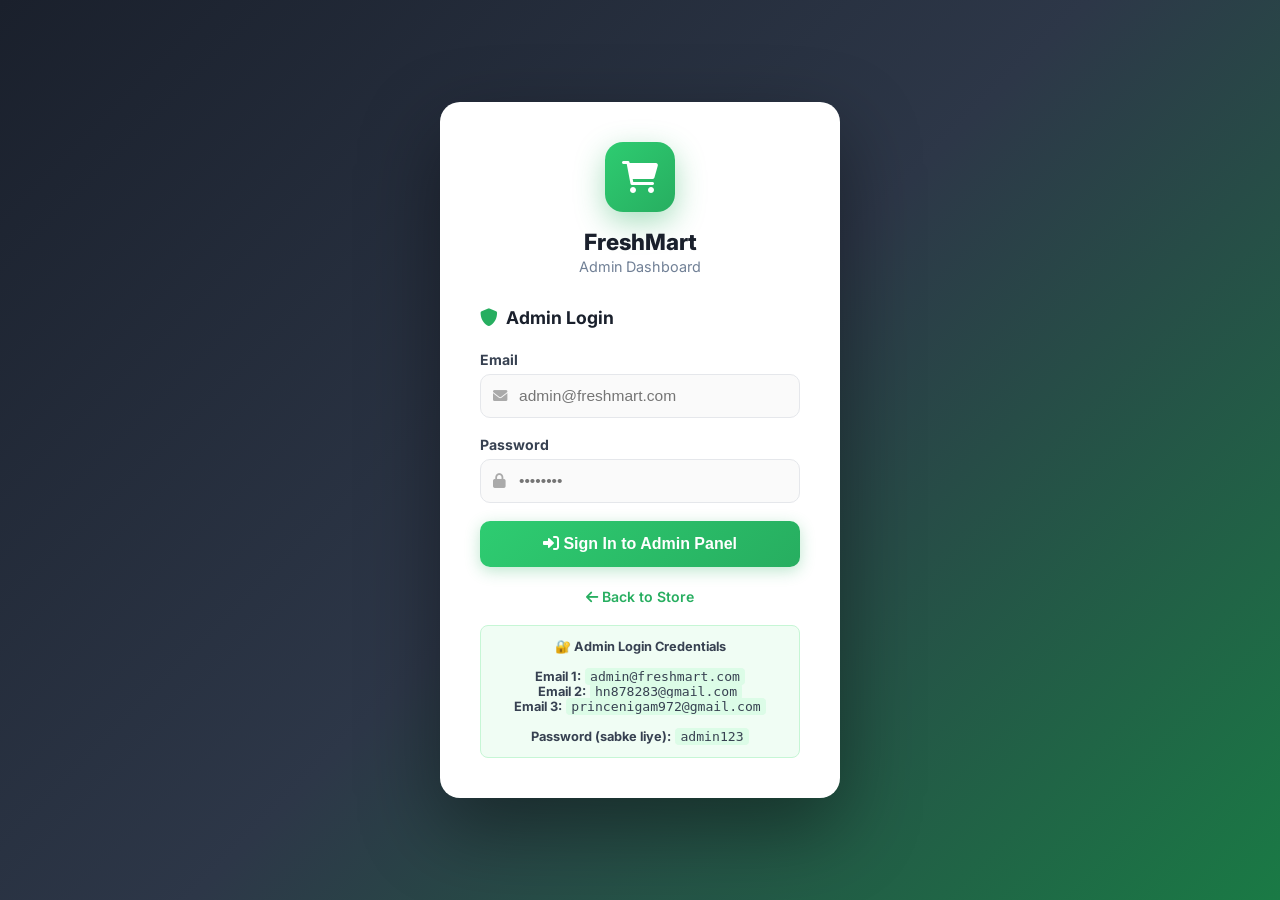
==== admin.html @ 699e4dc6 "Fresh mart" ====
<!DOCTYPE html>
<html lang="en">
<head>
    <meta charset="UTF-8">
    <meta name="viewport" content="width=device-width, initial-scale=1.0">
    <title>FreshMart — Admin Panel</title>
    <link href="https://cdnjs.cloudflare.com/ajax/libs/font-awesome/6.0.0/css/all.min.css" rel="stylesheet">
    <link href="https://fonts.googleapis.com/css2?family=Inter:wght@400;500;600;700;800&display=swap" rel="stylesheet">
    <style>
/* ── Reset & Base ── */
*, *::before, *::after { margin:0; padding:0; box-sizing:border-box; }
:root {
    --primary:      #27ae60;
    --primary-dark: #219150;
    --primary-light:#2ecc71;
    --accent:       #e74c3c;
    --gold:         #f39c12;
    --blue:         #3498db;
    --purple:       #9b59b6;
    --sidebar-bg:   #1a202c;
    --sidebar-w:    260px;
    --header-h:     64px;
    --text:         #1a202c;
    --text-muted:   #718096;
    --border:       #e2e8f0;
    --bg:           #f7fafc;
    --card:         #ffffff;
    --radius:       12px;
    --shadow:       0 2px 12px rgba(0,0,0,.08);
    --transition:   all .2s ease;
}
html { scroll-behavior:smooth; }
body {
    font-family:'Inter','Segoe UI',system-ui,sans-serif;
    background:var(--bg); color:var(--text);
    min-height:100vh; -webkit-font-smoothing:antialiased;
}

/* ═══════════════════════
   LOGIN SCREEN
═══════════════════════ */
#loginScreen {
    min-height:100vh; display:flex;
    align-items:center; justify-content:center;
    background:linear-gradient(135deg,#1a202c 0%,#2d3748 50%,#1a7a45 100%);
}
.login-card {
    background:white; border-radius:20px;
    padding:2.5rem; width:100%; max-width:400px;
    box-shadow:0 30px 80px rgba(0,0,0,.4);
    animation:fadeUp .4s ease;
}
@keyframes fadeUp {
    from{opacity:0;transform:translateY(20px);}
    to  {opacity:1;transform:translateY(0);}
}
.login-logo { text-align:center; margin-bottom:2rem; }
.login-logo-icon {
    width:70px; height:70px;
    background:linear-gradient(135deg,#2ecc71,#27ae60);
    border-radius:18px; display:inline-flex;
    align-items:center; justify-content:center;
    font-size:2rem; color:white; margin-bottom:1rem;
    box-shadow:0 10px 30px rgba(39,174,96,.4);
}
.login-logo h1 { font-size:1.4rem; font-weight:800; color:var(--text); }
.login-logo p  { color:var(--text-muted); font-size:.9rem; margin-top:.2rem; }
.login-title {
    font-size:1.1rem; font-weight:700; margin-bottom:1.4rem;
    color:var(--text); display:flex; align-items:center; gap:8px;
}
.login-title i { color:var(--primary); }
.login-field { margin-bottom:1.1rem; }
.login-field label { display:block; font-size:.88rem; font-weight:700; color:#374151; margin-bottom:.4rem; }
.login-input-wrap { position:relative; }
.login-input-wrap i { position:absolute; left:13px; top:50%; transform:translateY(-50%); color:#aaa; font-size:.9rem; pointer-events:none; }
.login-input-wrap input {
    width:100%; padding:12px 13px 12px 38px;
    border:1.5px solid #e5e7eb; border-radius:10px;
    font-size:.97rem; outline:none;
    transition:border-color .2s,box-shadow .2s;
    background:#fafafa; color:var(--text);
}
.login-input-wrap input:focus {
    border-color:var(--primary);
    box-shadow:0 0 0 3px rgba(39,174,96,.12);
    background:white;
}
.login-err {
    background:#fef2f2; border:1px solid #fecaca;
    color:#dc2626; padding:.65rem 1rem; border-radius:8px;
    font-size:.88rem; margin-bottom:1rem; display:none;
}
.login-err.show { display:block; }
.login-btn {
    width:100%; background:linear-gradient(135deg,#2ecc71,#27ae60);
    color:white; border:none; padding:14px; border-radius:10px;
    font-size:1rem; font-weight:700; cursor:pointer; transition:all .2s;
    box-shadow:0 4px 15px rgba(39,174,96,.3);
}
.login-btn:hover { transform:translateY(-1px); box-shadow:0 6px 20px rgba(39,174,96,.4); }
.login-back { text-align:center; margin-top:1.2rem; }
.login-back a { color:var(--primary); text-decoration:none; font-size:.88rem; font-weight:600; }
.login-back a:hover { text-decoration:underline; }
.cred-hint {
    margin-top:1.2rem; padding:.8rem; background:#f0fdf4;
    border-radius:8px; font-size:.8rem; color:#374151;
    text-align:center; border:1px solid #c6f6d5;
}
.cred-hint code { background:#dcfce7; padding:1px 5px; border-radius:4px; font-size:.82rem; }
.cred-also      { color:#6b7280; }

/* ═══════════════════════
   APP LAYOUT
═══════════════════════ */
#adminApp { display:none; min-height:100vh; }

/* Sidebar */
.sidebar {
    position:fixed; top:0; left:0;
    width:var(--sidebar-w); height:100vh;
    background:var(--sidebar-bg); display:flex;
    flex-direction:column; z-index:100;
    transition:transform .3s ease; overflow-y:auto;
}
.sidebar-brand {
    padding:1.5rem 1.4rem; display:flex; align-items:center; gap:12px;
    border-bottom:1px solid rgba(255,255,255,.08);
}
.sidebar-brand-icon {
    width:42px; height:42px; background:linear-gradient(135deg,#2ecc71,#27ae60);
    border-radius:10px; display:flex; align-items:center; justify-content:center;
    font-size:1.2rem; color:white; flex-shrink:0;
}
.sidebar-brand-text strong { display:block; color:white; font-size:1rem; font-weight:800; }
.sidebar-brand-text span   { color:#68d391; font-size:.75rem; font-weight:600; letter-spacing:.5px; text-transform:uppercase; }
.sidebar-nav { flex:1; padding:1rem 0; }
.nav-section-label {
    padding:.6rem 1.4rem .3rem; font-size:.7rem; font-weight:700;
    color:rgba(255,255,255,.35); text-transform:uppercase; letter-spacing:1px;
}
.nav-section-gap { margin-top:.8rem; }
.sidebar-link {
    display:flex; align-items:center; gap:12px; padding:.75rem 1.4rem;
    color:rgba(255,255,255,.7); text-decoration:none; font-size:.9rem; font-weight:600;
    transition:all .2s; cursor:pointer; border:none; background:none; width:100%;
    text-align:left; border-left:3px solid transparent;
}
.sidebar-link i { width:20px; text-align:center; font-size:.95rem; }
.sidebar-link:hover { background:rgba(255,255,255,.06); color:white; }
.sidebar-link.active {
    background:rgba(46,204,113,.15); color:#68d391; border-left-color:#2ecc71;
}
.sidebar-link .badge {
    margin-left:auto; background:var(--accent); color:white;
    border-radius:20px; padding:2px 8px; font-size:.72rem; font-weight:700;
}
.sidebar-link .badge.green { background:var(--primary); }
.sidebar-footer {
    padding:1rem 1.4rem; border-top:1px solid rgba(255,255,255,.08);
}
.admin-profile {
    display:flex; align-items:center; gap:10px; padding:.6rem .8rem;
    border-radius:10px; background:rgba(255,255,255,.06);
}
.admin-avatar {
    width:36px; height:36px; background:linear-gradient(135deg,#2ecc71,#27ae60);
    border-radius:50%; display:flex; align-items:center; justify-content:center;
    font-weight:800; font-size:.9rem; color:white; flex-shrink:0;
}
.admin-info strong { display:block; color:white; font-size:.88rem; }
.admin-info span   { color:rgba(255,255,255,.5); font-size:.75rem; }
.logout-icon-btn {
    margin-left:auto; background:rgba(231,76,60,.2); border:none; color:#fc8181;
    width:30px; height:30px; border-radius:8px; cursor:pointer;
    display:flex; align-items:center; justify-content:center;
    transition:all .2s; font-size:.85rem;
}
.logout-icon-btn:hover { background:rgba(231,76,60,.4); }

/* Header */
.main-header {
    position:fixed; top:0; left:var(--sidebar-w); right:0;
    height:var(--header-h); background:white;
    border-bottom:1px solid var(--border);
    display:flex; align-items:center; padding:0 1.8rem; gap:1rem;
    z-index:90; box-shadow:0 1px 8px rgba(0,0,0,.05);
}
#pageTitle { font-size:1.15rem; font-weight:800; color:var(--text); }
.header-right { margin-left:auto; display:flex; align-items:center; gap:12px; }
.header-btn {
    background:none; border:1.5px solid var(--border); padding:7px 14px;
    border-radius:8px; font-size:.85rem; font-weight:600; cursor:pointer;
    color:var(--text); transition:all .2s; display:flex; align-items:center; gap:6px;
}
.header-btn:hover { border-color:var(--primary); color:var(--primary); background:#f0fdf4; }
.header-store-link {
    background:linear-gradient(135deg,#2ecc71,#27ae60); color:white; border:none;
    padding:8px 16px; border-radius:8px; font-size:.88rem; font-weight:700;
    cursor:pointer; text-decoration:none; display:flex; align-items:center; gap:6px;
    transition:all .2s;
}
.header-store-link:hover { transform:translateY(-1px); box-shadow:0 4px 12px rgba(39,174,96,.3); }
.mobile-menu-btn {
    display:none; background:none; border:none; font-size:1.3rem; cursor:pointer; color:var(--text);
}

/* Main content */
.main-content {
    margin-left:var(--sidebar-w); margin-top:var(--header-h);
    padding:2rem; min-height:calc(100vh - var(--header-h));
}

/* Page sections */
.page-section { display:none; }
.page-section.active { display:block; animation:fadeIn .25s ease; }
@keyframes fadeIn {
    from{opacity:0;transform:translateY(8px);}
    to  {opacity:1;transform:translateY(0);}
}

/* Card */
.card {
    background:var(--card); border-radius:var(--radius);
    border:1px solid var(--border); box-shadow:var(--shadow);
}
.card-padded { padding:1.4rem; }

/* Dashboard grid */
.dashboard-grid {
    display:grid; grid-template-columns:1.6fr 1fr;
    gap:1.2rem; margin-bottom:1.5rem;
}

/* Stats */
.stats-grid {
    display:grid; grid-template-columns:repeat(4,1fr);
    gap:1.2rem; margin-bottom:1.8rem;
}
.stat-card {
    background:var(--card); border-radius:var(--radius);
    border:1px solid var(--border); padding:1.4rem 1.6rem;
    display:flex; align-items:center; gap:1.2rem;
    box-shadow:var(--shadow); transition:all .2s;
}
.stat-card:hover { transform:translateY(-3px); box-shadow:0 8px 24px rgba(0,0,0,.1); }
.stat-icon {
    width:54px; height:54px; border-radius:14px;
    display:flex; align-items:center; justify-content:center;
    font-size:1.4rem; flex-shrink:0;
}
.stat-icon.green  { background:#f0fdf4; color:var(--primary); }
.stat-icon.red    { background:#fff5f5; color:var(--accent);  }
.stat-icon.blue   { background:#eff6ff; color:var(--blue);    }
.stat-icon.gold   { background:#fffbeb; color:var(--gold);    }
.stat-icon.purple { background:#faf5ff; color:var(--purple);  }
.stat-info strong { display:block; font-size:1.7rem; font-weight:800; color:var(--text); line-height:1; }
.stat-info span   { font-size:.82rem; color:var(--text-muted); font-weight:500; margin-top:.25rem; display:block; }

/* Section header */
.section-header {
    display:flex; align-items:center; justify-content:space-between;
    gap:1rem; margin-bottom:1.2rem; flex-wrap:wrap;
}
.section-header h3 { font-size:1.05rem; font-weight:800; color:var(--text); display:flex; align-items:center; gap:7px; }
.icon-primary { color:var(--primary); }
.icon-gold    { color:var(--gold);    }
.icon-blue    { color:var(--blue);    }

/* Filter bar */
.filter-bar {
    display:flex; align-items:center; gap:.8rem; flex-wrap:wrap; margin-bottom:1.2rem;
}
.search-input-wrap { position:relative; flex:1; min-width:200px; }
.search-input-wrap i { position:absolute; left:12px; top:50%; transform:translateY(-50%); color:#aaa; font-size:.9rem; }
.search-input-wrap input {
    width:100%; padding:9px 12px 9px 36px; border:1.5px solid var(--border);
    border-radius:9px; font-size:.9rem; outline:none; background:white; transition:border-color .2s;
}
.search-input-wrap input:focus { border-color:var(--primary); }
.filter-select {
    padding:9px 12px; border:1.5px solid var(--border); border-radius:9px;
    font-size:.88rem; background:white; outline:none; cursor:pointer;
    color:var(--text); min-width:140px;
}
.filter-select:focus { border-color:var(--primary); }

/* Table */
.table-wrap { overflow-x:auto; }
table { width:100%; border-collapse:collapse; font-size:.88rem; }
thead tr { background:#f8fafc; border-bottom:2px solid var(--border); }
th {
    padding:.85rem 1rem; text-align:left; font-size:.78rem; font-weight:800;
    color:var(--text-muted); text-transform:uppercase; letter-spacing:.6px; white-space:nowrap;
}
td { padding:.9rem 1rem; border-bottom:1px solid #f1f5f9; vertical-align:middle; }
tbody tr:hover { background:#f8fffe; }
tbody tr:last-child td { border-bottom:none; }
.td-muted { color:var(--text-muted); font-size:.82rem; }
.td-small { font-size:.8rem; white-space:nowrap; }
.td-bold  { font-weight:700; font-size:.88rem; }
.td-id    { font-weight:700; font-size:.82rem; }
.td-wrap  { max-width:200px; }
.td-name  { font-weight:700; font-size:.88rem; }
.td-sub   { font-size:.76rem; color:var(--text-muted); }
.td-maxw  { max-width:130px; font-size:.8rem; color:var(--text-muted); }

/* Status badges */
.status-badge {
    display:inline-flex; align-items:center; gap:5px;
    padding:4px 10px; border-radius:20px; font-size:.78rem; font-weight:700; white-space:nowrap;
}
.status-badge::before {
    content:''; width:6px; height:6px; border-radius:50%;
    background:currentColor; flex-shrink:0;
}
.status-pending   { background:#fffbeb; color:#d97706; }
.status-confirmed { background:#eff6ff; color:#2563eb; }
.status-preparing { background:#faf5ff; color:#7c3aed; }
.status-shipped   { background:#fff7ed; color:#c2410c; }
.status-delivered { background:#f0fdf4; color:#16a34a; }
.status-cancelled { background:#fef2f2; color:#dc2626; }

/* Action buttons */
.action-btn {
    padding:5px 10px; border-radius:7px; font-size:.78rem; font-weight:700;
    cursor:pointer; border:none; transition:all .15s;
    display:inline-flex; align-items:center; gap:4px;
}
.btn-view   { background:#eff6ff; color:#2563eb; }
.btn-view:hover   { background:#dbeafe; }
.btn-edit   { background:#f0fdf4; color:var(--primary-dark); }
.btn-edit:hover   { background:#dcfce7; }
.btn-delete { background:#fef2f2; color:var(--accent); }
.btn-delete:hover { background:#fee2e2; }
.btn-ml { margin-left:4px; }

/* Customer profile cell */
.cust-profile { display:flex; align-items:center; gap:10px; }
.cust-avatar {
    width:34px; height:34px; border-radius:50%;
    background:linear-gradient(135deg,#2ecc71,#27ae60);
    display:flex; align-items:center; justify-content:center;
    font-size:.8rem; font-weight:800; color:white; flex-shrink:0;
}
.cust-name  { font-weight:700; font-size:.88rem; }
.cust-email { font-size:.78rem; color:var(--text-muted); }

/* Product category badge */
.cat-badge {
    padding:3px 10px; border-radius:12px; font-size:.78rem; font-weight:700; text-transform:capitalize;
}
.cat-fruits     { background:#dcfce7; color:#16a34a; }
.cat-vegetables { background:#d1fae5; color:#065f46; }
.cat-dairy      { background:#dbeafe; color:#1d4ed8; }
.cat-meat       { background:#fee2e2; color:#b91c1c; }
.cat-bakery     { background:#fef3c7; color:#92400e; }
.cat-beverages  { background:#ede9fe; color:#5b21b6; }

/* Stock color */
.stock-ok   { font-weight:700; font-size:.88rem; color:#16a34a; }
.stock-low  { font-weight:700; font-size:.88rem; color:#d97706; }
.stock-out  { font-weight:700; font-size:.88rem; color:#dc2626; }

/* Payment badge */
.pay-badge {
    padding:3px 8px; border-radius:12px; font-size:.77rem; font-weight:700;
}
.pay-cod { background:#fffbeb; color:#d97706; }
.pay-upi { background:#eff6ff; color:#2563eb; }
.pay-card { background:#f0fdf4; color:#16a34a; }
.pay-net  { background:#faf5ff; color:#7c3aed; }

/* Delivery quick-select */
.status-quick-select {
    padding:5px 8px; border:1.5px solid var(--border); border-radius:7px;
    font-size:.78rem; background:white; cursor:pointer; outline:none;
}
.status-quick-select:focus { border-color:var(--primary); }

/* Order detail modal */
.od-overlay {
    position:fixed; inset:0; background:rgba(0,0,0,.55); z-index:200;
    display:flex; align-items:center; justify-content:center;
    padding:1rem;
    -webkit-backdrop-filter:blur(3px);
    backdrop-filter:blur(3px);
}
.od-box {
    background:white; border-radius:18px; width:100%; max-width:680px;
    max-height:90vh; overflow-y:auto;
    box-shadow:0 25px 80px rgba(0,0,0,.25); animation:slideUp .3s ease;
}
@keyframes slideUp {
    from{transform:translateY(20px);opacity:0;}
    to  {transform:translateY(0);opacity:1;}
}
.od-header {
    display:flex; align-items:center; justify-content:space-between;
    padding:1.3rem 1.6rem; border-bottom:1px solid var(--border);
    background:linear-gradient(135deg,#f0fdf4,white);
    border-radius:18px 18px 0 0; position:sticky; top:0; z-index:1;
}
.od-header h3 { font-size:1.1rem; font-weight:800; display:flex; align-items:center; gap:8px; }
.od-header h3 i { color:var(--primary); }
.od-close {
    background:#fee2e2; border:none; width:34px; height:34px; border-radius:8px;
    cursor:pointer; color:var(--accent); display:flex; align-items:center;
    justify-content:center; font-size:.95rem; transition:all .2s;
}
.od-close:hover { background:#fecaca; }
.od-body { padding:1.5rem 1.6rem; }
.od-grid { display:grid; grid-template-columns:1fr 1fr; gap:1rem; margin-bottom:1.5rem; }
.od-full { grid-column:1 / -1; }
.od-info-card {
    background:#f8fafc; border:1px solid var(--border); border-radius:10px; padding:1rem;
}
.od-info-card h4 {
    font-size:.78rem; font-weight:800; text-transform:uppercase; letter-spacing:.5px;
    color:var(--text-muted); margin-bottom:.7rem; display:flex; align-items:center; gap:5px;
}
.od-info-card h4 i { color:var(--primary); }
.od-info-card p  { font-size:.88rem; color:var(--text); margin-bottom:.35rem; line-height:1.5; }
.od-info-card p i { width:14px; color:var(--text-muted); margin-right:4px; }
.od-items-table { width:100%; border-collapse:collapse; font-size:.87rem; margin-bottom:1rem; }
.od-items-table th { padding:.6rem .8rem; background:#f8fafc; text-align:left; font-weight:700; font-size:.78rem; color:var(--text-muted); }
.od-items-table td { padding:.7rem .8rem; border-top:1px solid #f1f5f9; }
.od-item-subtotal { font-weight:800; color:var(--primary-dark); }
.od-totals { background:#f8fafc; border-radius:10px; padding:1rem; }
.od-total-row {
    display:flex; justify-content:space-between; align-items:center;
    padding:.35rem 0; font-size:.88rem; color:var(--text-muted);
}
.od-total-row.grand {
    border-top:2px dashed var(--border); margin-top:.5rem; padding-top:.6rem;
    color:var(--text); font-weight:800; font-size:1rem;
}
.od-status-update {
    margin-top:1.2rem; padding:1rem; background:#f0fdf4;
    border:1px solid #c6f6d5; border-radius:10px;
    display:flex; align-items:center; gap:.8rem; flex-wrap:wrap;
}
.od-status-label { font-size:.88rem; font-weight:700; color:var(--primary-dark); white-space:nowrap; }
.od-status-select {
    padding:8px 12px; border:1.5px solid #c6f6d5; border-radius:8px;
    font-size:.88rem; outline:none; background:white; color:var(--text); flex:1; min-width:160px;
}
.od-status-select:focus { border-color:var(--primary); }
.od-update-btn {
    background:linear-gradient(135deg,#2ecc71,#27ae60); color:white; border:none;
    padding:9px 18px; border-radius:8px; font-weight:700; font-size:.88rem;
    cursor:pointer; transition:all .2s; display:flex; align-items:center; gap:6px;
}
.od-update-btn:hover { transform:translateY(-1px); box-shadow:0 4px 12px rgba(39,174,96,.3); }

/* Empty state */
.empty-admin { text-align:center; padding:4rem 2rem; color:var(--text-muted); }
.empty-admin i { font-size:2.5rem; margin-bottom:.6rem; color:#cbd5e0; display:block; }
.empty-admin h3 { font-size:1rem; color:#4a5568; margin-bottom:.3rem; }

/* Pagination */
.pagination { display:flex; align-items:center; justify-content:center; gap:6px; margin-top:1.2rem; }
.page-btn {
    width:34px; height:34px; border-radius:8px; border:1.5px solid var(--border);
    background:white; cursor:pointer; font-size:.88rem; font-weight:600;
    color:var(--text); transition:all .15s;
    display:flex; align-items:center; justify-content:center;
}
.page-btn:hover, .page-btn.active { background:var(--primary); color:white; border-color:var(--primary); }

/* Toast */
.admin-toast {
    position:fixed; bottom:24px; right:24px; background:#1a202c; color:white;
    padding:12px 18px; border-radius:10px; font-size:.88rem; font-weight:600;
    box-shadow:0 8px 24px rgba(0,0,0,.25); z-index:9999;
    transform:translateY(80px); opacity:0;
    transition:all .3s cubic-bezier(.34,1.56,.64,1);
    display:flex; align-items:center; gap:8px;
}
.admin-toast.show    { transform:translateY(0); opacity:1; }
.admin-toast.success { background:linear-gradient(135deg,#2ecc71,#27ae60); }
.admin-toast.error   { background:linear-gradient(135deg,#e74c3c,#c0392b); }

/* Status chart bars */
.chart-row { margin-bottom:.7rem; }
.chart-label { display:flex; justify-content:space-between; font-size:.82rem; margin-bottom:.25rem; }
.chart-label-name  { font-weight:600; }
.chart-label-count { font-weight:800; color:var(--text); }
.chart-bar-bg { background:#f1f5f9; border-radius:4px; height:10px; overflow:hidden; }
.chart-bar    { height:100%; border-radius:4px; transition:width .6s ease; }

/* Customer orders modal table */
.cust-orders-table { width:100%; border-collapse:collapse; font-size:.87rem; }
.cust-orders-table th { padding:.7rem; text-align:left; font-size:.75rem; color:#718096; text-transform:uppercase; background:#f8fafc; }
.cust-orders-table td { padding:.7rem; border-top:1px solid #f1f5f9; }

/* Product form */
.pf-grid {
    display:grid; grid-template-columns:repeat(3,1fr); gap:1rem; margin-bottom:1rem;
}
.pf-full { grid-column:1/-1; }
.pf-field { display:flex; flex-direction:column; gap:.35rem; }
.pf-field label { font-size:.82rem; font-weight:700; color:#374151; }
.pf-wrap { position:relative; }
.pf-wrap i { position:absolute; left:11px; top:50%; transform:translateY(-50%); color:#aaa; font-size:.82rem; pointer-events:none; }
.pf-wrap input, .pf-wrap select {
    width:100%; padding:9px 11px 9px 33px;
    border:1.5px solid var(--border); border-radius:8px;
    font-size:.88rem; outline:none; background:#fafafa; color:var(--text);
    transition:border-color .2s, box-shadow .2s;
}
.pf-wrap input:focus, .pf-wrap select:focus {
    border-color:var(--primary); background:white;
    box-shadow:0 0 0 3px rgba(39,174,96,.1);
}
.pf-err {
    background:#fef2f2; border:1px solid #fecaca; color:#dc2626;
    padding:.6rem 1rem; border-radius:8px; font-size:.85rem;
    margin-bottom:.8rem; display:none;
}
.pf-err.show { display:block; }
.pf-save-btn {
    background:linear-gradient(135deg,#2ecc71,#27ae60); color:white;
    border:none; padding:11px 28px; border-radius:9px;
    font-size:.92rem; font-weight:700; cursor:pointer;
    display:flex; align-items:center; gap:7px;
    box-shadow:0 4px 14px rgba(39,174,96,.3); transition:all .2s;
}
.pf-save-btn:hover { transform:translateY(-1px); box-shadow:0 6px 20px rgba(39,174,96,.4); }

/* Image preview */
.img-preview-wrap {
    margin-top:.6rem; display:flex; align-items:center; gap:12px;
    padding:.7rem 1rem; background:#f8fafc; border:1px solid var(--border);
    border-radius:9px;
}
.img-preview-hidden { display:none; }
.img-preview {
    width:70px; height:70px; object-fit:cover; border-radius:8px;
    border:1px solid var(--border); flex-shrink:0;
}
.img-preview-status { font-size:.82rem; font-weight:700; }
.img-preview-status.ok  { color:#16a34a; }
.img-preview-status.err { color:#dc2626; }

.pf-hint {
    font-size:.78rem; color:#9ca3af; margin-top:.4rem; line-height:1.5;
}
.pf-hint code {
    background:#f1f5f9; padding:1px 5px; border-radius:4px;
    font-size:.76rem; color:#374151;
}
.pf-label-hint { font-weight:400; color:#9ca3af; }

/* Product form card hidden by default */
.product-form-card { display:none; margin-bottom:1.2rem; border:2px solid #c6f6d5; }
.pf-section-header { margin-bottom:1rem; }

/* Add product button */
.add-product-btn {
    background:linear-gradient(135deg,#2ecc71,#27ae60) !important;
    color:white !important; border-color:transparent !important;
}
.add-product-btn:hover { opacity:.9; color:white !important; }

/* Products info note */
.products-info-note {
    padding:.8rem 1rem; font-size:.8rem; color:#a0aec0;
    border-top:1px solid var(--border);
}
.btn-edit-p  { background:#eff6ff; color:#2563eb; }
.btn-edit-p:hover  { background:#dbeafe; }
.custom-tag {
    background:#eff6ff; color:#2563eb; padding:2px 7px;
    border-radius:10px; font-size:.7rem; font-weight:700; margin-left:4px;
}
@media(max-width:768px) { .pf-grid { grid-template-columns:1fr 1fr; } }
@media(max-width:500px)  { .pf-grid { grid-template-columns:1fr; } }
.sidebar-overlay {
    display:none; position:fixed; inset:0;
    background:rgba(0,0,0,.5); z-index:99;
}
@media (max-width:900px) { .stats-grid { grid-template-columns:repeat(2,1fr); } }
@media (max-width:768px) {
    .sidebar { transform:translateX(-100%); }
    .sidebar.open { transform:translateX(0); }
    .sidebar-overlay { display:block; }
    .main-header { left:0; }
    .main-content { margin-left:0; padding:1rem; }
    .mobile-menu-btn { display:block; }
    .od-grid { grid-template-columns:1fr; }
    .dashboard-grid { grid-template-columns:1fr; }
}
@media (max-width:500px) {
    .stats-grid { grid-template-columns:1fr 1fr; gap:.8rem; }
    .stat-card { padding:1rem; gap:.8rem; }
    .stat-info strong { font-size:1.4rem; }
}
    </style>
</head>
<body>

<!-- ═══════════════════════
     LOGIN SCREEN
═══════════════════════ -->
<div id="loginScreen">
    <div class="login-card">
        <div class="login-logo">
            <div class="login-logo-icon"><i class="fas fa-shopping-cart"></i></div>
            <h1>FreshMart</h1>
            <p>Admin Dashboard</p>
        </div>

        <p class="login-title"><i class="fas fa-shield-alt"></i> Admin Login</p>

        <div class="login-err" id="loginErr"></div>

        <form id="adminLoginForm" novalidate>
            <div class="login-field">
                <label for="adminEmail">Email</label>
                <div class="login-input-wrap">
                    <i class="fas fa-envelope"></i>
                    <input type="email" id="adminEmail" placeholder="admin@freshmart.com"
                           required autocomplete="username">
                </div>
            </div>
            <div class="login-field">
                <label for="adminPass">Password</label>
                <div class="login-input-wrap">
                    <i class="fas fa-lock"></i>
                    <input type="password" id="adminPass" placeholder="••••••••"
                           required autocomplete="current-password">
                </div>
            </div>
            <button type="submit" class="login-btn">
                <i class="fas fa-sign-in-alt"></i> Sign In to Admin Panel
            </button>
        </form>

        <div class="login-back">
            <a href="index.html"><i class="fas fa-arrow-left"></i> Back to Store</a>
        </div>

        <div class="cred-hint">
            <strong>🔐 Admin Login Credentials</strong><br><br>
            <strong>Email 1:</strong> <code>admin@freshmart.com</code><br>
            <strong>Email 2:</strong> <code>hn878283@gmail.com</code><br>
            <strong>Email 3:</strong> <code>princenigam972@gmail.com</code><br><br>
            <strong>Password (sabke liye):</strong> <code>admin123</code>
        </div>
    </div>
</div>

<!-- ═══════════════════════
     ADMIN APP
═══════════════════════ -->
<div id="adminApp">

    <!-- Sidebar -->
    <aside class="sidebar" id="sidebar">
        <div class="sidebar-brand">
            <div class="sidebar-brand-icon"><i class="fas fa-shopping-cart"></i></div>
            <div class="sidebar-brand-text">
                <strong>FreshMart</strong>
                <span>Admin Panel</span>
            </div>
        </div>

        <nav class="sidebar-nav">
            <div class="nav-section-label">Main</div>
            <button type="button" class="sidebar-link active" data-page="dashboard">
                <i class="fas fa-tachometer-alt"></i> Dashboard
            </button>
            <button type="button" class="sidebar-link" data-page="orders">
                <i class="fas fa-shopping-bag"></i> Orders
                <span class="badge" id="pendingBadge">0</span>
            </button>
            <button type="button" class="sidebar-link" data-page="customers">
                <i class="fas fa-users"></i> Customers
            </button>

            <div class="nav-section-label nav-section-gap">Delivery</div>
            <button type="button" class="sidebar-link" data-page="delivery">
                <i class="fas fa-truck"></i> Delivery Tracker
                <span class="badge green" id="activeBadge">0</span>
            </button>

            <div class="nav-section-label nav-section-gap">Store</div>
            <button type="button" class="sidebar-link" data-page="products">
                <i class="fas fa-box-open"></i> Products
            </button>
        </nav>

        <div class="sidebar-footer">
            <div class="admin-profile">
                <div class="admin-avatar" id="sidebarInitials">A</div>
                <div class="admin-info">
                    <strong id="sidebarAdminName">Admin</strong>
                    <span id="sidebarAdminEmail">admin@freshmart.com</span>
                </div>
                <button type="button" class="logout-icon-btn" id="adminLogout" aria-label="Logout">
                    <i class="fas fa-sign-out-alt"></i>
                </button>
            </div>
        </div>
    </aside>

    <!-- Sidebar overlay (mobile) -->
    <div class="sidebar-overlay" id="sidebarOverlay"></div>

    <!-- Top Header -->
    <header class="main-header">
        <button type="button" class="mobile-menu-btn" id="mobileMenuBtn" aria-label="Open menu">
            <i class="fas fa-bars"></i>
        </button>
        <span id="pageTitle">Dashboard</span>
        <div class="header-right">
            <button type="button" class="header-btn" id="refreshBtn">
                <i class="fas fa-sync-alt"></i> Refresh
            </button>
            <a href="index.html" class="header-store-link">
                <i class="fas fa-store"></i> View Store
            </a>
        </div>
    </header>

    <!-- Main Content -->
    <main class="main-content">

        <!-- DASHBOARD -->
        <section class="page-section active" id="page-dashboard">
            <div class="stats-grid" id="statsGrid"></div>

            <div class="dashboard-grid">
                <div class="card card-padded">
                    <div class="section-header">
                        <h3><i class="fas fa-clock icon-primary"></i> Recent Orders</h3>
                        <button type="button" class="action-btn btn-view" onclick="showPage('orders')">View All</button>
                    </div>
                    <div class="table-wrap">
                        <table>
                            <thead><tr>
                                <th>Order ID</th><th>Customer</th><th>Amount</th><th>Status</th>
                            </tr></thead>
                            <tbody id="recentOrdersTbody"></tbody>
                        </table>
                    </div>
                </div>

                <div class="card card-padded">
                    <div class="section-header">
                        <h3><i class="fas fa-chart-pie icon-gold"></i> Order Status</h3>
                    </div>
                    <div id="statusChart"></div>
                </div>
            </div>

            <div class="card card-padded">
                <div class="section-header">
                    <h3><i class="fas fa-truck icon-blue"></i> Today's Deliveries</h3>
                </div>
                <div class="table-wrap">
                    <table id="todayDeliveryTable">
                        <thead><tr>
                            <th>Order ID</th><th>Customer</th><th>Address</th>
                            <th>Items</th><th>Amount</th><th>Payment</th><th>Status</th><th>Action</th>
                        </tr></thead>
                        <tbody id="todayDeliveryTbody"></tbody>
                    </table>
                </div>
            </div>
        </section>

        <!-- ORDERS -->
        <section class="page-section" id="page-orders">
            <div class="filter-bar">
                <div class="search-input-wrap">
                    <i class="fas fa-search"></i>
                    <input type="text" id="orderSearch" placeholder="Search Order ID, customer, phone...">
                </div>
                <select class="filter-select" id="orderStatusFilter" aria-label="Filter by order status" title="Filter by order status">
                    <option value="">All Statuses</option>
                    <option value="Pending">Pending</option>
                    <option value="Confirmed">Confirmed</option>
                    <option value="Preparing">Preparing</option>
                    <option value="Shipped">Shipped</option>
                    <option value="Delivered">Delivered</option>
                    <option value="Cancelled">Cancelled</option>
                </select>
                <select class="filter-select" id="orderPayFilter" aria-label="Filter by payment method" title="Filter by payment method">
                    <option value="">All Payments</option>
                    <option value="COD">COD</option>
                    <option value="UPI">UPI</option>
                    <option value="Card">Card</option>
                    <option value="NetBanking">Net Banking</option>
                </select>
                <button type="button" class="header-btn" id="clearOrdersFilter">
                    <i class="fas fa-times"></i> Clear
                </button>
            </div>
            <div class="card">
                <div class="table-wrap">
                    <table>
                        <thead><tr>
                            <th>#</th><th>Order ID</th><th>Date &amp; Time</th>
                            <th>Customer</th><th>Phone</th><th>Items</th>
                            <th>Total</th><th>Payment</th><th>Status</th><th>Action</th>
                        </tr></thead>
                        <tbody id="ordersTbody"></tbody>
                    </table>
                </div>
                <div class="pagination" id="ordersPagination"></div>
            </div>
        </section>

        <!-- CUSTOMERS -->
        <section class="page-section" id="page-customers">
            <div class="filter-bar">
                <div class="search-input-wrap">
                    <i class="fas fa-search"></i>
                    <input type="text" id="customerSearch" placeholder="Search by name or email...">
                </div>
            </div>
            <div class="card">
                <div class="table-wrap">
                    <table>
                        <thead><tr>
                            <th>#</th><th>Customer</th><th>Phone</th>
                            <th>Total Orders</th><th>Total Spent</th><th>Last Order</th><th>Action</th>
                        </tr></thead>
                        <tbody id="customersTbody"></tbody>
                    </table>
                </div>
            </div>
        </section>

        <!-- DELIVERY TRACKER -->
        <section class="page-section" id="page-delivery">
            <div class="filter-bar">
                <select class="filter-select" id="deliveryStatusFilter" aria-label="Filter by delivery status" title="Filter by delivery status">
                    <option value="">All Active (not delivered)</option>
                    <option value="Pending">Pending</option>
                    <option value="Confirmed">Confirmed</option>
                    <option value="Preparing">Preparing</option>
                    <option value="Shipped">Out for Delivery</option>
                </select>
            </div>
            <div class="card">
                <div class="table-wrap">
                    <table>
                        <thead><tr>
                            <th>Order ID</th><th>Customer</th><th>Phone</th>
                            <th>Full Address</th><th>Landmark</th><th>PIN</th>
                            <th>Items</th><th>Amount</th><th>Payment</th>
                            <th>Notes</th><th>Status</th><th>Update</th>
                        </tr></thead>
                        <tbody id="deliveryTbody"></tbody>
                    </table>
                </div>
            </div>
        </section>

        <!-- PRODUCTS -->
        <section class="page-section" id="page-products">
            <div class="filter-bar">
                <div class="search-input-wrap">
                    <i class="fas fa-search"></i>
                    <input type="text" id="productSearch" placeholder="Search products...">
                </div>
                <select class="filter-select" id="productCatFilter" aria-label="Filter by category" title="Filter by category">
                    <option value="">All Categories</option>
                     <option value="beverages">Breakfast</option>
                    <option value="fruits">Fruits</option>
                    <option value="vegetables">Vegetables</option>
                    <option value="dairy">Dairy</option>
                    <option value="meat">Meat</option>
                    <option value="bakery">Bakery</option>
                    <option value="beverages">Beverages</option>
                </select>
                <button type="button" class="header-btn add-product-btn" id="addProductBtn">
                    <i class="fas fa-plus"></i> Add New Product
                </button>
            </div>

            <!-- ADD / EDIT PRODUCT FORM -->
            <div class="card card-padded product-form-card" id="productFormCard">
                <div class="section-header pf-section-header">
                    <h3 id="productFormTitle"><i class="fas fa-plus-circle icon-primary"></i> Add New Product</h3>
                    <button type="button" class="action-btn btn-delete" id="cancelProductForm">
                        <i class="fas fa-times"></i> Cancel
                    </button>
                </div>
                <form id="productForm" novalidate>
                    <div class="pf-grid">
                        <div class="pf-field">
                            <label for="pf_name">Product Name *</label>
                            <div class="pf-wrap"><i class="fas fa-tag"></i>
                                <input type="text" id="pf_name" placeholder="e.g. Fresh Mangoes" required>
                            </div>
                        </div>
                        <div class="pf-field">
                            <label for="pf_cat">Category *</label>
                            <div class="pf-wrap"><i class="fas fa-layer-group"></i>
                                <select id="pf_cat" required>
                                    <option value="">Select Category</option>
                                    <option value="fruits">Fruits</option>
                                    <option value="vegetables">Vegetables</option>
                                    <option value="dairy">Dairy</option>
                                    <option value="meat">Meat</option>
                                    <option value="bakery">Bakery</option>
                                    <option value="beverages">Beverages</option>
                                </select>
                            </div>
                        </div>
                        <div class="pf-field">
                            <label for="pf_price">Price (₹) *</label>
                            <div class="pf-wrap"><i class="fas fa-rupee-sign"></i>
                                <input type="number" id="pf_price" placeholder="e.g. 299" min="1" required>
                            </div>
                        </div>
                        <div class="pf-field">
                            <label for="pf_unit">Unit *</label>
                            <div class="pf-wrap"><i class="fas fa-balance-scale"></i>
                                <input type="text" id="pf_unit" placeholder="e.g. kg, piece, 250g">
                            </div>
                        </div>
                        <div class="pf-field">
                            <label for="pf_stock">Stock Quantity *</label>
                            <div class="pf-wrap"><i class="fas fa-cubes"></i>
                                <input type="number" id="pf_stock" placeholder="e.g. 50" min="0" required>
                            </div>
                        </div>
                        <div class="pf-field">
                            <label for="pf_rating">Rating (1–5)</label>
                            <div class="pf-wrap"><i class="fas fa-star"></i>
                                <input type="number" id="pf_rating" placeholder="e.g. 4.5" min="1" max="5" step="0.1" value="4.0">
                            </div>
                        </div>
                        <div class="pf-field pf-full">
                            <label for="pf_image">Image URL <span class="pf-label-hint">(optional — paste direct image link)</span></label>
                            <div class="pf-wrap"><i class="fas fa-image"></i>
                                <input type="url" id="pf_image" placeholder="https://images.unsplash.com/photo-xxx?w=400">
                            </div>
                            <div id="imgPreviewWrap" class="img-preview-wrap img-preview-hidden">
                                <img id="imgPreview" src="[data-uri]" alt="Preview" class="img-preview">
                                <span id="imgPreviewStatus" class="img-preview-status"></span>
                            </div>
                            <p class="pf-hint"><i class="fas fa-info-circle"></i> Use <strong>Unsplash</strong> links like <code>https://images.unsplash.com/photo-ID?w=400</code> or any direct .jpg/.png URL. Leave empty to show a category emoji.</p>
                        </div>
                    </div>
                    <div class="pf-err" id="pfErr"></div>
                    <button type="submit" class="pf-save-btn">
                        <i class="fas fa-save"></i> <span id="pfBtnText">Save Product</span>
                    </button>
                </form>
            </div>

            <div class="card">
                <div class="table-wrap">
                    <table>
                        <thead><tr>
                            <th>#</th><th>Product</th><th>Category</th>
                            <th>Price</th><th>Unit</th><th>Rating</th><th>Stock</th><th>Status</th><th>Actions</th>
                        </tr></thead>
                        <tbody id="productsTbody"></tbody>
                    </table>
                </div>
                <div class="products-info-note">
                    <i class="fas fa-info-circle"></i> Custom products you add here will appear on the store immediately.
                </div>
            </div>
        </section>

    </main>
</div>

<!-- Order Detail Modal container -->
<div id="orderDetailModal" hidden></div>

<!-- Toast -->
<div class="admin-toast" id="adminToast" role="status" aria-live="polite"></div>

<script>
// ============================================================
//  FreshMart Admin — JavaScript
// ============================================================

// ── Admin credentials — multiple admins supported ──────────
const ADMIN_ACCOUNTS = [
    { email: 'admin@freshmart.com',  password: 'admin123',   name: 'Admin' },
    { email: 'hn878283@gmail.com',   password: 'admin123',   name: 'HN Admin' },
    { email: 'princenigam972@gmail.com', password: 'admin123', name: 'Prince' }
];

const ITEMS_PER_PAGE = 10;

// ── Products list ─────────────────────────────────────────
const PRODUCTS = [
    { id:1,  name:'Fresh Apples',     category:'fruits',     price:248, unit:'kg',      rating:4.5, stock:50 },
    { id:2,  name:'Bananas',          category:'fruits',     price:165, unit:'dozen',   rating:4.3, stock:30 },
    { id:3,  name:'Oranges',          category:'fruits',     price:290, unit:'kg',      rating:4.4, stock:25 },
    { id:4,  name:'Strawberries',     category:'fruits',     price:414, unit:'250g',    rating:4.6, stock:20 },
    { id:5,  name:'Grapes',           category:'fruits',     price:331, unit:'kg',      rating:4.2, stock:15 },
    { id:6,  name:'Watermelon',       category:'fruits',     price:497, unit:'piece',   rating:4.7, stock:10 },
    { id:31, name:'Mango',            category:'fruits',     price:380, unit:'kg',      rating:4.8, stock:18 },
    { id:32, name:'Pineapple',        category:'fruits',     price:299, unit:'piece',   rating:4.4, stock:12 },
    { id:7,  name:'Carrots',          category:'vegetables', price:124, unit:'kg',      rating:4.1, stock:40 },
    { id:8,  name:'Tomatoes',         category:'vegetables', price:207, unit:'kg',      rating:4.3, stock:35 },
    { id:9,  name:'Lettuce',          category:'vegetables', price:165, unit:'bunch',   rating:4.0, stock:25 },
    { id:10, name:'Broccoli',         category:'vegetables', price:248, unit:'piece',   rating:4.2, stock:20 },
    { id:11, name:'Potatoes',         category:'vegetables', price:165, unit:'kg',      rating:4.4, stock:30 },
    { id:12, name:'Onions',           category:'vegetables', price:107, unit:'kg',      rating:4.1, stock:45 },
    { id:33, name:'Spinach',          category:'vegetables', price:99,  unit:'bunch',   rating:4.3, stock:22 },
    { id:34, name:'Bell Pepper',      category:'vegetables', price:280, unit:'pack',    rating:4.2, stock:18 },
    { id:13, name:'Fresh Milk',       category:'dairy',      price:290, unit:'litre',   rating:4.5, stock:20 },
    { id:14, name:'Cheese',           category:'dairy',      price:414, unit:'200g',    rating:4.3, stock:15 },
    { id:15, name:'Yogurt',           category:'dairy',      price:248, unit:'400g',    rating:4.2, stock:25 },
    { id:16, name:'Butter',           category:'dairy',      price:331, unit:'100g',    rating:4.4, stock:18 },
    { id:17, name:'Eggs',             category:'dairy',      price:207, unit:'12 pcs',  rating:4.6, stock:30 },
    { id:18, name:'Chicken Breast',   category:'meat',       price:580, unit:'kg',      rating:4.5, stock:12 },
    { id:19, name:'Ground Beef',      category:'meat',       price:497, unit:'500g',    rating:4.3, stock:10 },
    { id:20, name:'Salmon Fillet',    category:'meat',       price:747, unit:'500g',    rating:4.7, stock:8  },
    { id:21, name:'Pork Chops',       category:'meat',       price:456, unit:'kg',      rating:4.2, stock:15 },
    { id:22, name:'Fresh Bread',      category:'bakery',     price:248, unit:'loaf',    rating:4.4, stock:20 },
    { id:23, name:'Croissants',       category:'bakery',     price:331, unit:'4 pcs',   rating:4.6, stock:15 },
    { id:24, name:'Muffins',          category:'bakery',     price:207, unit:'6 pcs',   rating:4.3, stock:18 },
    { id:25, name:'Bagels',           category:'bakery',     price:290, unit:'4 pcs',   rating:4.2, stock:12 },
    { id:35, name:'Whole Wheat Roti', category:'bakery',     price:149, unit:'10 pcs',  rating:4.5, stock:25 },
    { id:26, name:'Orange Juice',     category:'beverages',  price:331, unit:'1L',      rating:4.3, stock:25 },
    { id:27, name:'Coffee',           category:'beverages',  price:414, unit:'250g',    rating:4.5, stock:20 },
    { id:28, name:'Green Tea',        category:'beverages',  price:248, unit:'25 bags', rating:4.2, stock:30 },
    { id:29, name:'Sparkling Water',  category:'beverages',  price:165, unit:'1L',      rating:4.1, stock:35 },
    { id:30, name:'Energy Drink',     category:'beverages',  price:207, unit:'250ml',   rating:3.9, stock:22 },
    { id:36, name:'Mango Lassi',      category:'beverages',  price:199, unit:'500ml',   rating:4.6, stock:16 }
];

// ── State ─────────────────────────────────────────────────
let currentPage  = 'dashboard';
let ordersPage   = 1;
let currentAdmin = null;

// ── Helpers ───────────────────────────────────────────────
const getOrders  = ()    => JSON.parse(localStorage.getItem('fm_orders')  || '[]');
const saveOrders = (arr) => localStorage.setItem('fm_orders', JSON.stringify(arr));
const rupee      = (n)   => '₹' + Number(n).toLocaleString('en-IN');
const fmtDate    = (iso) => {
    const d = new Date(iso);
    return d.toLocaleDateString('en-IN',{ day:'2-digit', month:'short', year:'numeric' })
         + ' ' + d.toLocaleTimeString('en-IN',{ hour:'2-digit', minute:'2-digit' });
};
const payClass   = (p)   => ({ COD:'pay-cod', UPI:'pay-upi', Card:'pay-card', NetBanking:'pay-net' }[p] || 'pay-cod');

function statusBadge(status) {
    const cls   = { Pending:'pending', Confirmed:'confirmed', Preparing:'preparing', Shipped:'shipped', Delivered:'delivered', Cancelled:'cancelled' };
    const icons = { Pending:'⏳', Confirmed:'✅', Preparing:'🍳', Shipped:'🚚', Delivered:'📦', Cancelled:'❌' };
    return `<span class="status-badge status-${cls[status]||'pending'}">${icons[status]||''} ${status}</span>`;
}

function toast(msg, type = 'success') {
    const el = document.getElementById('adminToast');
    el.innerHTML = `<i class="fas fa-${type==='success'?'check-circle':'exclamation-circle'}"></i> ${msg}`;
    el.className = `admin-toast show ${type}`;
    clearTimeout(el._t);
    el._t = setTimeout(() => el.classList.remove('show'), 2800);
}

// ── LOGIN ─────────────────────────────────────────────────
document.getElementById('adminLoginForm').addEventListener('submit', function(e) {
    e.preventDefault();

    const email   = document.getElementById('adminEmail').value.trim().toLowerCase();
    const pass    = document.getElementById('adminPass').value;
    const errEl   = document.getElementById('loginErr');

    // Hide previous error
    errEl.classList.remove('show');

    if (!email || !pass) {
        errEl.textContent = '⚠️ Please enter email and password.';
        errEl.classList.add('show');
        return;
    }

    const account = ADMIN_ACCOUNTS.find(
        a => a.email.toLowerCase() === email && a.password === pass
    );

    if (account) {
        sessionStorage.setItem('fm_admin', JSON.stringify(account));
        showAdminApp(account);
    } else {
        errEl.textContent = '⚠️ Wrong email or password. Please try again.';
        errEl.classList.add('show');
        document.getElementById('adminPass').value = '';
        document.getElementById('adminPass').focus();
    }
});

function showAdminApp(account) {
    currentAdmin = account;
    document.getElementById('loginScreen').style.display   = 'none';
    document.getElementById('adminApp').style.display      = 'block';
    // Update sidebar profile
    const initials = account.name.split(' ').map(n => n[0]).join('').substring(0,2).toUpperCase();
    document.getElementById('sidebarInitials').textContent   = initials;
    document.getElementById('sidebarAdminName').textContent  = account.name;
    document.getElementById('sidebarAdminEmail').textContent = account.email;
    initAdmin();
}

document.getElementById('adminLogout').addEventListener('click', () => {
    sessionStorage.removeItem('fm_admin');
    currentAdmin = null;
    document.getElementById('adminApp').style.display   = 'none';
    document.getElementById('loginScreen').style.display = 'flex';
    toast('Logged out.', 'error');
});

// Auto-login if session active — runs after DOM ready
function checkAutoLogin() {
    const savedAdmin = sessionStorage.getItem('fm_admin');
    if (savedAdmin) {
        try {
            showAdminApp(JSON.parse(savedAdmin));
        } catch(e) {
            sessionStorage.removeItem('fm_admin');
        }
    }
}

// DOM is already loaded when this script runs (script at bottom of body)
checkAutoLogin();

// ── NAV ───────────────────────────────────────────────────
function showPage(page) {
    currentPage = page;
    document.querySelectorAll('.page-section').forEach(s => s.classList.remove('active'));
    document.querySelectorAll('.sidebar-link[data-page]').forEach(l => l.classList.remove('active'));
    document.getElementById('page-' + page).classList.add('active');
    document.querySelector(`[data-page="${page}"]`)?.classList.add('active');
    const titles = { dashboard:'Dashboard', orders:'All Orders', customers:'Customers', delivery:'Delivery Tracker', products:'Products' };
    document.getElementById('pageTitle').textContent = titles[page] || page;
    renderPage(page);
    closeMobileMenu();
}

document.querySelectorAll('.sidebar-link[data-page]').forEach(btn => {
    btn.addEventListener('click', () => showPage(btn.dataset.page));
});

// Mobile menu
document.getElementById('mobileMenuBtn').addEventListener('click', () => {
    document.getElementById('sidebar').classList.add('open');
    document.getElementById('sidebarOverlay').style.display = 'block';
});
function closeMobileMenu() {
    document.getElementById('sidebar').classList.remove('open');
    document.getElementById('sidebarOverlay').style.display = 'none';
}
document.getElementById('sidebarOverlay').addEventListener('click', closeMobileMenu);
document.getElementById('refreshBtn').addEventListener('click', () => { renderPage(currentPage); toast('Refreshed!'); });

// ── INIT ──────────────────────────────────────────────────
function initAdmin() {
    seedDemoOrders();
    renderPage('dashboard');
    updateBadges();
    setupFilters();
    setupProductForm();
}

function updateBadges() {
    const orders  = getOrders();
    const pending = orders.filter(o => o.status === 'Pending').length;
    const active  = orders.filter(o => ['Confirmed','Preparing','Shipped'].includes(o.status)).length;
    const pb = document.getElementById('pendingBadge');
    const ab = document.getElementById('activeBadge');
    pb.textContent  = pending;
    ab.textContent  = active;
    pb.style.display = pending ? '' : 'none';
    ab.style.display = active  ? '' : 'none';
}

function renderPage(page) {
    updateBadges();
    const map = { dashboard:renderDashboard, orders:renderOrders, customers:renderCustomers, delivery:renderDelivery, products:renderProducts };
    map[page]?.();
}

// ── DASHBOARD ─────────────────────────────────────────────
function renderDashboard() {
    const orders        = getOrders();
    const totalRevenue  = orders.filter(o => o.status !== 'Cancelled').reduce((s,o) => s+o.total, 0);
    const uniqueCustomers = new Set(orders.map(o => o.customer.email)).size;

    document.getElementById('statsGrid').innerHTML = `
        <div class="stat-card">
            <div class="stat-icon green"><i class="fas fa-rupee-sign"></i></div>
            <div class="stat-info"><strong>${rupee(totalRevenue)}</strong><span>Total Revenue</span></div>
        </div>
        <div class="stat-card">
            <div class="stat-icon blue"><i class="fas fa-shopping-bag"></i></div>
            <div class="stat-info"><strong>${orders.length}</strong><span>Total Orders</span></div>
        </div>
        <div class="stat-card">
            <div class="stat-icon gold"><i class="fas fa-clock"></i></div>
            <div class="stat-info"><strong>${orders.filter(o=>o.status==='Pending').length}</strong><span>Pending Orders</span></div>
        </div>
        <div class="stat-card">
            <div class="stat-icon purple"><i class="fas fa-users"></i></div>
            <div class="stat-info"><strong>${uniqueCustomers}</strong><span>Customers</span></div>
        </div>`;

    // Recent orders
    const tbody = document.getElementById('recentOrdersTbody');
    if (!orders.length) {
        tbody.innerHTML = '<tr><td colspan="4" class="empty-admin"><i class="fas fa-inbox"></i> No orders</td></tr>';
    } else {
        tbody.innerHTML = orders.slice(0,8).map(o => `
            <tr>
                <td class="td-id">${o.orderId}</td>
                <td class="td-bold">${o.customer.name}</td>
                <td><strong>${rupee(o.total)}</strong></td>
                <td>${statusBadge(o.status)}</td>
            </tr>`).join('');
    }

    // Status chart
    const statuses = ['Pending','Confirmed','Preparing','Shipped','Delivered','Cancelled'];
    const colors   = { Pending:'#f59e0b', Confirmed:'#3b82f6', Preparing:'#8b5cf6', Shipped:'#f97316', Delivered:'#22c55e', Cancelled:'#ef4444' };
    const counts   = statuses.map(s => ({ s, c: orders.filter(o => o.status === s).length })).filter(x => x.c > 0);
    const maxC     = Math.max(...counts.map(x => x.c), 1);

    document.getElementById('statusChart').innerHTML = counts.length
        ? counts.map(x => `
            <div class="chart-row">
                <div class="chart-label">
                    <span class="chart-label-name" style="color:${colors[x.s]}">${x.s}</span>
                    <span class="chart-label-count">${x.c}</span>
                </div>
                <div class="chart-bar-bg">
                    <div class="chart-bar" style="width:${(x.c/maxC*100).toFixed(1)}%;background:${colors[x.s]}"></div>
                </div>
            </div>`).join('')
        : '<p class="empty-admin"><i class="fas fa-chart-pie"></i><br>No data yet</p>';

    // Today's deliveries
    const today   = new Date().toDateString();
    const todayOs = orders.filter(o => new Date(o.date).toDateString() === today && o.status !== 'Cancelled');
    const dt      = document.getElementById('todayDeliveryTbody');
    if (!todayOs.length) {
        dt.innerHTML = '<tr><td colspan="8" class="empty-admin"><i class="fas fa-truck"></i><br>No deliveries today</td></tr>';
    } else {
        dt.innerHTML = todayOs.map(o => `
            <tr>
                <td class="td-id">${o.orderId}</td>
                <td>
                    <div class="td-name">${o.customer.name}</div>
                    <div class="td-sub">${o.customer.phone}</div>
                </td>
                <td class="td-muted">${o.address.area}, ${o.address.city}</td>
                <td>${o.items.length} item${o.items.length>1?'s':''}</td>
                <td><strong>${rupee(o.total)}</strong></td>
                <td><span class="pay-badge ${payClass(o.payment)}">${o.payment}</span></td>
                <td>${statusBadge(o.status)}</td>
                <td>
                    <button type="button" class="action-btn btn-view" onclick="openOrderDetail('${o.orderId}')">
                        <i class="fas fa-eye"></i> View
                    </button>
                </td>
            </tr>`).join('');
    }
}

// ── ORDERS ────────────────────────────────────────────────
function setupFilters() {
    document.getElementById('orderSearch')?.addEventListener('input', () => { ordersPage=1; renderOrders(); });
    document.getElementById('orderStatusFilter')?.addEventListener('change', () => { ordersPage=1; renderOrders(); });
    document.getElementById('orderPayFilter')?.addEventListener('change', () => { ordersPage=1; renderOrders(); });
    document.getElementById('clearOrdersFilter')?.addEventListener('click', () => {
        document.getElementById('orderSearch').value = '';
        document.getElementById('orderStatusFilter').value = '';
        document.getElementById('orderPayFilter').value = '';
        ordersPage=1; renderOrders();
    });
    document.getElementById('customerSearch')?.addEventListener('input', renderCustomers);
    document.getElementById('deliveryStatusFilter')?.addEventListener('change', renderDelivery);
    document.getElementById('productSearch')?.addEventListener('input', renderProducts);
    document.getElementById('productCatFilter')?.addEventListener('change', renderProducts);
}

function renderOrders() {
    let orders = getOrders();
    const q      = document.getElementById('orderSearch')?.value.toLowerCase() || '';
    const status = document.getElementById('orderStatusFilter')?.value || '';
    const pay    = document.getElementById('orderPayFilter')?.value || '';

    if (q)      orders = orders.filter(o => o.orderId.toLowerCase().includes(q) || o.customer.name.toLowerCase().includes(q) || o.customer.phone.includes(q));
    if (status) orders = orders.filter(o => o.status === status);
    if (pay)    orders = orders.filter(o => o.payment === pay);

    const start = (ordersPage - 1) * ITEMS_PER_PAGE;
    const paged = orders.slice(start, start + ITEMS_PER_PAGE);
    const tbody = document.getElementById('ordersTbody');

    if (!paged.length) {
        tbody.innerHTML = `<tr><td colspan="10"><div class="empty-admin"><i class="fas fa-inbox"></i><h3>No orders found</h3></div></td></tr>`;
    } else {
        tbody.innerHTML = paged.map((o, i) => `
            <tr>
                <td class="td-muted">${start+i+1}</td>
                <td class="td-id">${o.orderId}</td>
                <td class="td-muted td-small">${fmtDate(o.date)}</td>
                <td>
                    <div class="td-name">${o.customer.name}</div>
                    <div class="td-sub">${o.customer.email}</div>
                </td>
                <td class="td-bold">${o.customer.phone}</td>
                <td class="td-muted">${o.items.length} item${o.items.length>1?'s':''}</td>
                <td><strong>${rupee(o.total)}</strong></td>
                <td><span class="pay-badge ${payClass(o.payment)}">${o.payment}</span></td>
                <td>${statusBadge(o.status)}</td>
                <td style="white-space:nowrap">
                    <button type="button" class="action-btn btn-view" onclick="openOrderDetail('${o.orderId}')">
                        <i class="fas fa-eye"></i>
                    </button>
                    ${o.status !== 'Delivered' && o.status !== 'Cancelled'
                        ? `<button type="button" class="action-btn btn-delete btn-ml" onclick="cancelOrder('${o.orderId}')" title="Cancel Order">
                               <i class="fas fa-ban"></i>
                           </button>`
                        : ''}
                </td>
            </tr>`).join('');
    }

    // Pagination
    const pages = Math.ceil(orders.length / ITEMS_PER_PAGE);
    const pg    = document.getElementById('ordersPagination');
    pg.innerHTML = '';
    if (pages > 1) {
        for (let p = 1; p <= pages; p++) {
            const btn = document.createElement('button');
            btn.type = 'button';
            btn.className = 'page-btn' + (p === ordersPage ? ' active' : '');
            btn.textContent = p;
            btn.addEventListener('click', () => { ordersPage = p; renderOrders(); });
            pg.appendChild(btn);
        }
    }
}

function cancelOrder(orderId) {
    if (!confirm('Cancel this order?')) return;
    const orders = getOrders();
    const o = orders.find(x => x.orderId === orderId);
    if (o) { o.status = 'Cancelled'; saveOrders(orders); toast('Order cancelled.','error'); renderPage(currentPage); }
}

// ── ORDER DETAIL MODAL ────────────────────────────────────
function openOrderDetail(orderId) {
    const o = getOrders().find(x => x.orderId === orderId);
    if (!o) return;

    const modal = document.getElementById('orderDetailModal');
    modal.hidden = false;
    modal.innerHTML = `
    <div class="od-overlay" onclick="if(event.target===this)closeOrderDetail()">
        <div class="od-box">
            <div class="od-header">
                <h3><i class="fas fa-receipt"></i> Order ${o.orderId}</h3>
                <button type="button" class="od-close" onclick="closeOrderDetail()" aria-label="Close"><i class="fas fa-times"></i></button>
            </div>
            <div class="od-body">
                <div class="od-grid">
                    <div class="od-info-card">
                        <h4><i class="fas fa-user"></i> Customer</h4>
                        <p><i class="fas fa-user"></i> <strong>${o.customer.name}</strong></p>
                        <p><i class="fas fa-phone"></i> ${o.customer.phone}</p>
                        <p><i class="fas fa-envelope"></i> ${o.customer.email}</p>
                    </div>
                    <div class="od-info-card">
                        <h4><i class="fas fa-info-circle"></i> Order Info</h4>
                        <p><i class="fas fa-hashtag"></i> <strong>${o.orderId}</strong></p>
                        <p><i class="fas fa-calendar"></i> ${fmtDate(o.date)}</p>
                        <p><i class="fas fa-credit-card"></i> ${o.payment}</p>
                        <p>Status: ${statusBadge(o.status)}</p>
                    </div>
                    <div class="od-info-card od-full">
                        <h4><i class="fas fa-map-marker-alt"></i> Delivery Address</h4>
                        <p><i class="fas fa-home"></i> ${o.address.street}</p>
                        ${o.address.landmark ? `<p><i class="fas fa-map-pin"></i> Landmark: ${o.address.landmark}</p>` : ''}
                        <p><i class="fas fa-map"></i> ${o.address.area}, ${o.address.city}, ${o.address.state} — <strong>${o.address.pincode}</strong></p>
                        ${o.notes ? `<p><i class="fas fa-sticky-note"></i> Note: <em>${o.notes}</em></p>` : ''}
                    </div>
                </div>

                <table class="od-items-table">
                    <thead><tr>
                        <th>#</th><th>Product</th><th>Category</th><th>Price</th><th>Qty</th><th>Subtotal</th>
                    </tr></thead>
                    <tbody>
                        ${o.items.map((it,idx) => `
                        <tr>
                            <td class="td-muted">${idx+1}</td>
                            <td><strong>${it.name}</strong></td>
                            <td class="td-muted" style="text-transform:capitalize">${it.category}</td>
                            <td>${rupee(it.price)} / ${it.unit||'unit'}</td>
                            <td><strong>${it.quantity}</strong></td>
                            <td class="od-item-subtotal">${rupee(it.subtotal)}</td>
                        </tr>`).join('')}
                    </tbody>
                </table>

                <div class="od-totals">
                    <div class="od-total-row"><span>Subtotal</span><span>${rupee(o.subtotal)}</span></div>
                    <div class="od-total-row"><span>Delivery</span><span>${o.delivery===0?'🎉 FREE':rupee(o.delivery)}</span></div>
                    <div class="od-total-row grand"><span>Total</span><span>${rupee(o.total)}</span></div>
                </div>

                <div class="od-status-update">
                    <span class="od-status-label"><i class="fas fa-edit"></i> Update Status:</span>
                    <select class="od-status-select" id="statusUpdateSelect">
                        ${['Pending','Confirmed','Preparing','Shipped','Delivered','Cancelled'].map(s =>
                            `<option value="${s}"${o.status===s?' selected':''}>${s}</option>`
                        ).join('')}
                    </select>
                    <button type="button" class="od-update-btn" onclick="updateOrderStatus('${o.orderId}')">
                        <i class="fas fa-save"></i> Save
                    </button>
                </div>
            </div>
        </div>
    </div>`;
}

function closeOrderDetail() {
    const modal = document.getElementById('orderDetailModal');
    modal.hidden = true;
    modal.innerHTML = '';
}

function updateOrderStatus(orderId) {
    const newStatus = document.getElementById('statusUpdateSelect').value;
    const orders    = getOrders();
    const o = orders.find(x => x.orderId === orderId);
    if (!o) return;
    o.status = newStatus;
    saveOrders(orders);
    toast(`${orderId} → ${newStatus}`);
    closeOrderDetail();
    renderPage(currentPage);
}

// ── CUSTOMERS ─────────────────────────────────────────────
function renderCustomers() {
    const orders = getOrders();
    const q      = document.getElementById('customerSearch')?.value.toLowerCase() || '';
    const map    = {};

    orders.forEach(o => {
        const key = o.customer.email;
        if (!map[key]) map[key] = { ...o.customer, orders:[], totalSpent:0, lastOrder:null };
        map[key].orders.push(o);
        if (o.status !== 'Cancelled') map[key].totalSpent += o.total;
        if (!map[key].lastOrder || new Date(o.date) > new Date(map[key].lastOrder)) map[key].lastOrder = o.date;
    });

    let customers = Object.values(map);
    if (q) customers = customers.filter(c => c.name.toLowerCase().includes(q) || c.email.toLowerCase().includes(q));

    const tbody = document.getElementById('customersTbody');
    if (!customers.length) {
        tbody.innerHTML = `<tr><td colspan="7"><div class="empty-admin"><i class="fas fa-users"></i><h3>No customers found</h3></div></td></tr>`;
        return;
    }
    tbody.innerHTML = customers.map((c,i) => {
        const initials = c.name.split(' ').map(n=>n[0]).join('').substring(0,2).toUpperCase();
        return `<tr>
            <td class="td-muted">${i+1}</td>
            <td>
                <div class="cust-profile">
                    <div class="cust-avatar">${initials}</div>
                    <div>
                        <div class="cust-name">${c.name}</div>
                        <div class="cust-email">${c.email}</div>
                    </div>
                </div>
            </td>
            <td class="td-bold">${c.phone}</td>
            <td><strong>${c.orders.length}</strong></td>
            <td><strong style="color:var(--primary-dark)">${rupee(c.totalSpent)}</strong></td>
            <td class="td-muted td-small">${c.lastOrder ? fmtDate(c.lastOrder) : '—'}</td>
            <td>
                <button type="button" class="action-btn btn-view" onclick="viewCustomerOrders('${c.email}')">
                    <i class="fas fa-list"></i> Orders
                </button>
            </td>
        </tr>`;
    }).join('');
}

function viewCustomerOrders(email) {
    const orders = getOrders().filter(o => o.customer.email === email);
    if (!orders.length) { toast('No orders for this customer.','error'); return; }
    const modal = document.getElementById('orderDetailModal');
    modal.hidden = false;
    modal.innerHTML = `
    <div class="od-overlay" onclick="if(event.target===this)closeOrderDetail()">
        <div class="od-box">
            <div class="od-header">
                <h3><i class="fas fa-user"></i> ${orders[0].customer.name}'s Orders</h3>
                <button type="button" class="od-close" onclick="closeOrderDetail()" aria-label="Close"><i class="fas fa-times"></i></button>
            </div>
            <div class="od-body">
                <table class="cust-orders-table">
                    <thead><tr>
                        <th>Order ID</th><th>Date</th><th>Items</th><th>Total</th><th>Status</th><th></th>
                    </tr></thead>
                    <tbody>
                        ${orders.map(o => `
                        <tr>
                            <td class="td-id">${o.orderId}</td>
                            <td class="td-muted td-small">${fmtDate(o.date)}</td>
                            <td class="td-muted">${o.items.length} item${o.items.length>1?'s':''}</td>
                            <td><strong>${rupee(o.total)}</strong></td>
                            <td>${statusBadge(o.status)}</td>
                            <td>
                                <button type="button" class="action-btn btn-view"
                                    onclick="closeOrderDetail();setTimeout(()=>openOrderDetail('${o.orderId}'),80)">
                                    <i class="fas fa-eye"></i>
                                </button>
                            </td>
                        </tr>`).join('')}
                    </tbody>
                </table>
            </div>
        </div>
    </div>`;
}

// ── DELIVERY TRACKER ──────────────────────────────────────
function renderDelivery() {
    let orders = getOrders();
    const filter = document.getElementById('deliveryStatusFilter')?.value || '';
    orders = filter
        ? orders.filter(o => o.status === filter)
        : orders.filter(o => !['Delivered','Cancelled'].includes(o.status));

    const tbody = document.getElementById('deliveryTbody');
    if (!orders.length) {
        tbody.innerHTML = `<tr><td colspan="12"><div class="empty-admin"><i class="fas fa-truck"></i><h3>No active deliveries</h3></div></td></tr>`;
        return;
    }
    tbody.innerHTML = orders.map(o => `
        <tr>
            <td>
                <div class="td-id">${o.orderId}</div>
                <div class="td-sub">${fmtDate(o.date)}</div>
            </td>
            <td>
                <div class="td-name">${o.customer.name}</div>
                <div class="td-sub">${o.customer.email}</div>
            </td>
            <td class="td-bold">${o.customer.phone}</td>
            <td class="td-wrap">
                <div class="td-bold">${o.address.street}</div>
                <div class="td-sub">${o.address.area}, ${o.address.city}, ${o.address.state}</div>
            </td>
            <td class="td-muted">${o.address.landmark || '—'}</td>
            <td><strong style="color:var(--primary-dark)">${o.address.pincode}</strong></td>
            <td class="td-muted" style="font-size:.82rem">${o.items.map(it=>`${it.name} ×${it.quantity}`).join('<br>')}</td>
            <td><strong style="color:var(--primary-dark)">${rupee(o.total)}</strong></td>
            <td><span class="pay-badge ${payClass(o.payment)}">${o.payment}</span></td>
            <td class="td-maxw">${o.notes || '—'}</td>
            <td>${statusBadge(o.status)}</td>
            <td>
                <select class="status-quick-select" onchange="quickUpdateStatus('${o.orderId}',this.value)" aria-label="Update status">
                    ${['Pending','Confirmed','Preparing','Shipped','Delivered','Cancelled'].map(s =>
                        `<option value="${s}"${o.status===s?' selected':''}>${s}</option>`
                    ).join('')}
                </select>
            </td>
        </tr>`).join('');
}

function quickUpdateStatus(orderId, newStatus) {
    const orders = getOrders();
    const o = orders.find(x => x.orderId === orderId);
    if (!o) return;
    o.status = newStatus;
    saveOrders(orders);
    toast(`${orderId} → ${newStatus}`);
    renderPage(currentPage);
    updateBadges();
}

// ── PRODUCTS ──────────────────────────────────────────────
// localStorage keys
const CUSTOM_PRODUCTS_KEY = 'fm_custom_products';
const DELETED_PRODUCTS_KEY = 'fm_deleted_products';

function getCustomProducts()   { return JSON.parse(localStorage.getItem(CUSTOM_PRODUCTS_KEY)  || '[]'); }
function getDeletedProductIds(){ return JSON.parse(localStorage.getItem(DELETED_PRODUCTS_KEY) || '[]'); }
function saveCustomProducts(arr){ localStorage.setItem(CUSTOM_PRODUCTS_KEY, JSON.stringify(arr)); }
function saveDeletedIds(arr)    { localStorage.setItem(DELETED_PRODUCTS_KEY, JSON.stringify(arr)); }

function getAllProducts() {
    const deleted = getDeletedProductIds();
    const base    = PRODUCTS.filter(p => !deleted.includes(p.id));
    const custom  = getCustomProducts();
    return [...base, ...custom];
}

let editingProductId = null;

function setupProductForm() {
    const showForm = () => document.getElementById('productFormCard').classList.remove('product-form-card');
    const hideForm = () => document.getElementById('productFormCard').classList.add('product-form-card');
    const showPreview = () => document.getElementById('imgPreviewWrap').classList.remove('img-preview-hidden');
    const hidePreview = () => document.getElementById('imgPreviewWrap').classList.add('img-preview-hidden');

    document.getElementById('addProductBtn').addEventListener('click', () => {
        editingProductId = null;
        document.getElementById('productFormTitle').innerHTML = '<i class="fas fa-plus-circle icon-primary"></i> Add New Product';
        document.getElementById('pfBtnText').textContent = 'Save Product';
        document.getElementById('productForm').reset();
        document.getElementById('pf_rating').value = '4.0';
        document.getElementById('pfErr').classList.remove('show');
        hidePreview();
        showForm();
        document.getElementById('productFormCard').scrollIntoView({ behavior:'smooth', block:'nearest' });
    });

    // Live image preview
    document.getElementById('pf_image').addEventListener('input', function() {
        const url  = this.value.trim();
        const img  = document.getElementById('imgPreview');
        const st   = document.getElementById('imgPreviewStatus');

        if (!url) { hidePreview(); return; }

        showPreview();
        st.textContent = 'Loading...';
        st.className = 'img-preview-status';
        img.src = url;

        img.onload = () => {
            st.innerHTML = '<i class="fas fa-check-circle"></i> Image loaded successfully!';
            st.className = 'img-preview-status ok';
        };
        img.onerror = () => {
            img.src = '[data-uri]';
            st.innerHTML = '<i class="fas fa-times-circle"></i> Could not load image. Check URL — use a direct .jpg/.png link.';
            st.className = 'img-preview-status err';
        };
    });

    document.getElementById('cancelProductForm').addEventListener('click', () => {
        hideForm();
        editingProductId = null;
    });

    document.getElementById('productForm').addEventListener('submit', function(e) {
        e.preventDefault();
        const errEl = document.getElementById('pfErr');
        errEl.classList.remove('show');

        const name   = document.getElementById('pf_name').value.trim();
        const cat    = document.getElementById('pf_cat').value;
        const price  = parseFloat(document.getElementById('pf_price').value);
        const unit   = document.getElementById('pf_unit').value.trim() || 'unit';
        const stock  = parseInt(document.getElementById('pf_stock').value);
        const rating = parseFloat(document.getElementById('pf_rating').value) || 4.0;
        const image  = document.getElementById('pf_image').value.trim();

        if (!name || !cat || !price || isNaN(stock)) {
            errEl.textContent = '⚠️ Please fill Name, Category, Price and Stock.';
            errEl.classList.add('show');
            return;
        }
        if (price <= 0) { errEl.textContent = '⚠️ Price must be greater than 0.'; errEl.classList.add('show'); return; }
        if (stock < 0)  { errEl.textContent = '⚠️ Stock cannot be negative.';     errEl.classList.add('show'); return; }

        const customs = getCustomProducts();

        if (editingProductId !== null) {
            // Edit existing custom product
            const idx = customs.findIndex(p => p.id === editingProductId);
            if (idx > -1) {
                customs[idx] = { ...customs[idx], name, category:cat, price, unit, stock, rating, image };
                saveCustomProducts(customs);
                toast(`"${name}" updated on store!`);
            }
        } else {
            // Add new product — unique ID
            const allIds = getAllProducts().map(p => p.id);
            const newId  = Math.max(...allIds, 100) + 1;
            customs.push({ id:newId, name, category:cat, price, unit, stock, rating, image, custom:true });
            saveCustomProducts(customs);
            toast(`"${name}" added to store!`);
        }

        document.getElementById('productFormCard').style.display = 'none';
        editingProductId = null;
        renderProducts();
    });
}

function renderProducts() {
    let prods = getAllProducts();
    const q   = document.getElementById('productSearch')?.value.toLowerCase() || '';
    const cat = document.getElementById('productCatFilter')?.value || '';
    if (q)   prods = prods.filter(p => p.name.toLowerCase().includes(q));
    if (cat) prods = prods.filter(p => p.category === cat);

    const tbody = document.getElementById('productsTbody');
    if (!prods.length) {
        tbody.innerHTML = `<tr><td colspan="9"><div class="empty-admin"><i class="fas fa-box-open"></i><h3>No products found</h3></div></td></tr>`;
        return;
    }

    tbody.innerHTML = prods.map((p, i) => `
        <tr>
            <td class="td-muted">${i+1}</td>
            <td>
                <div class="td-bold">${p.name}${p.custom ? '<span class="custom-tag">Custom</span>' : ''}</div>
            </td>
            <td><span class="cat-badge cat-${p.category}">${p.category}</span></td>
            <td><strong>${rupee(p.price)}</strong></td>
            <td class="td-muted">${p.unit}</td>
            <td style="color:#f59e0b;font-weight:700">★ ${p.rating}</td>
            <td class="${p.stock===0?'stock-out':p.stock<=5?'stock-low':'stock-ok'}">${p.stock}</td>
            <td>
                <span class="status-badge ${p.stock===0?'status-cancelled':p.stock<=5?'status-pending':'status-delivered'}">
                    ${p.stock===0?'Out of Stock':p.stock<=5?'Low Stock':'In Stock'}
                </span>
            </td>
            <td style="white-space:nowrap">
                <button type="button" class="action-btn btn-edit-p" onclick="editProduct(${p.id})" title="Edit">
                    <i class="fas fa-edit"></i>
                </button>
                <button type="button" class="action-btn btn-delete btn-ml" onclick="deleteProduct(${p.id},'${p.name.replace(/'/g,"\\'")}',${!!p.custom})" title="Delete">
                    <i class="fas fa-trash-alt"></i>
                </button>
            </td>
        </tr>`).join('');
}

function editProduct(productId) {
    const prods   = getAllProducts();
    const product = prods.find(p => p.id === productId);
    if (!product) return;

    editingProductId = productId;
    document.getElementById('productFormTitle').innerHTML = '<i class="fas fa-edit icon-primary"></i> Edit Product';
    document.getElementById('pfBtnText').textContent = 'Update Product';
    document.getElementById('pf_name').value   = product.name;
    document.getElementById('pf_cat').value    = product.category;
    document.getElementById('pf_price').value  = product.price;
    document.getElementById('pf_unit').value   = product.unit || '';
    document.getElementById('pf_stock').value  = product.stock;
    document.getElementById('pf_rating').value = product.rating;
    document.getElementById('pf_image').value  = product.image || '';
    document.getElementById('pfErr').classList.remove('show');
    // Show image preview if editing with existing image
    if (product.image && product.image.trim()) {
        const wrap = document.getElementById('imgPreviewWrap');
        const img  = document.getElementById('imgPreview');
        const st   = document.getElementById('imgPreviewStatus');
        wrap.style.display = 'flex';
        img.src = product.image;
        st.innerHTML = '<i class="fas fa-check-circle"></i> Current image';
        st.className = 'img-preview-status ok';
    } else {
        document.getElementById('imgPreviewWrap').style.display = 'none';
    }
    document.getElementById('productFormCard').style.display = 'block';
    document.getElementById('productFormCard').scrollIntoView({ behavior:'smooth', block:'nearest' });

    // If base product — convert to custom for editing
    if (!product.custom) {
        const customs = getCustomProducts();
        const alreadyCustom = customs.find(c => c.id === productId);
        if (!alreadyCustom) {
            // Mark base product as deleted, add edited version as custom
            const deleted = getDeletedProductIds();
            if (!deleted.includes(productId)) {
                deleted.push(productId);
                saveDeletedIds(deleted);
                customs.push({ ...product, custom:true });
                saveCustomProducts(customs);
            }
        }
    }
}

function deleteProduct(productId, productName, isCustom) {
    if (!confirm(`Delete "${productName}"?\n\nIt will be removed from the store.`)) return;

    if (isCustom) {
        const customs = getCustomProducts().filter(p => p.id !== productId);
        saveCustomProducts(customs);
    } else {
        const deleted = getDeletedProductIds();
        if (!deleted.includes(productId)) {
            deleted.push(productId);
            saveDeletedIds(deleted);
        }
        // Also remove from custom if it was being edited
        const customs = getCustomProducts().filter(p => p.id !== productId);
        saveCustomProducts(customs);
    }
    toast(`"${productName}" removed from store.`, 'error');
    renderProducts();
}

// ── DEMO ORDERS (seed) ────────────────────────────────────
function seedDemoOrders() {
    if (getOrders().length) return;
    const demos = [
        {
            orderId:'FM00000001', date:new Date(Date.now()-3600000).toISOString(), status:'Pending',
            customer:{name:'Rahul Sharma',phone:'9876543210',email:'rahul@example.com'},
            address:{street:'House No. 5, Green Park',landmark:'Near Metro Station',area:'Sector 15',city:'Greater Noida',state:'Uttar Pradesh',pincode:'201310'},
            payment:'COD', notes:'Please ring bell twice',
            items:[{id:1,name:'Fresh Apples',category:'fruits',price:248,unit:'kg',quantity:2,subtotal:496},{id:13,name:'Fresh Milk',category:'dairy',price:290,unit:'litre',quantity:1,subtotal:290}],
            subtotal:786, delivery:0, total:786
        },
        {
            orderId:'FM00000002', date:new Date(Date.now()-7200000).toISOString(), status:'Confirmed',
            customer:{name:'Priya Gupta',phone:'9123456789',email:'priya@example.com'},
            address:{street:'Flat 302, Sunrise Apartments',landmark:'Opp. City Mall',area:'Noida Ext.',city:'Noida',state:'Uttar Pradesh',pincode:'201301'},
            payment:'UPI', notes:'',
            items:[{id:22,name:'Fresh Bread',category:'bakery',price:248,unit:'loaf',quantity:1,subtotal:248},{id:27,name:'Coffee',category:'beverages',price:414,unit:'250g',quantity:1,subtotal:414}],
            subtotal:662, delivery:0, total:662
        },
        {
            orderId:'FM00000003', date:new Date(Date.now()-86400000).toISOString(), status:'Delivered',
            customer:{name:'Amit Kumar',phone:'8765432109',email:'amit@example.com'},
            address:{street:'B-12, Krishna Nagar',landmark:'Near Post Office',area:'Lal Kuan',city:'Delhi',state:'Delhi',pincode:'110051'},
            payment:'Card', notes:'Leave at door',
            items:[{id:18,name:'Chicken Breast',category:'meat',price:580,unit:'kg',quantity:2,subtotal:1160},{id:11,name:'Potatoes',category:'vegetables',price:165,unit:'kg',quantity:3,subtotal:495}],
            subtotal:1655, delivery:0, total:1655
        },
        {
            orderId:'FM00000004', date:new Date(Date.now()-180000).toISOString(), status:'Preparing',
            customer:{name:'Sunita Devi',phone:'9988776655',email:'sunita@example.com'},
            address:{street:'A-44, Shastri Nagar',landmark:'',area:'Sector 7',city:'Ghaziabad',state:'Uttar Pradesh',pincode:'201001'},
            payment:'COD', notes:'Call 10 min before',
            items:[{id:4,name:'Strawberries',category:'fruits',price:414,unit:'250g',quantity:2,subtotal:828},{id:15,name:'Yogurt',category:'dairy',price:248,unit:'400g',quantity:3,subtotal:744}],
            subtotal:1572, delivery:0, total:1572
        },
        {
            orderId:'FM00000005', date:new Date(Date.now()-120000).toISOString(), status:'Shipped',
            customer:{name:'Vikram Singh',phone:'7654321098',email:'vikram@example.com'},
            address:{street:'Plot 88, Model Town',landmark:'Near SBI Bank',area:'Model Town',city:'Delhi',state:'Delhi',pincode:'110009'},
            payment:'UPI', notes:'',
            items:[{id:6,name:'Watermelon',category:'fruits',price:497,unit:'piece',quantity:1,subtotal:497},{id:26,name:'Orange Juice',category:'beverages',price:331,unit:'1L',quantity:2,subtotal:662}],
            subtotal:1159, delivery:0, total:1159
        }
    ];
    saveOrders(demos);
}

// ESC to close modals
document.addEventListener('keydown', e => { if (e.key === 'Escape') closeOrderDetail(); });
</script>

</body>
</html>
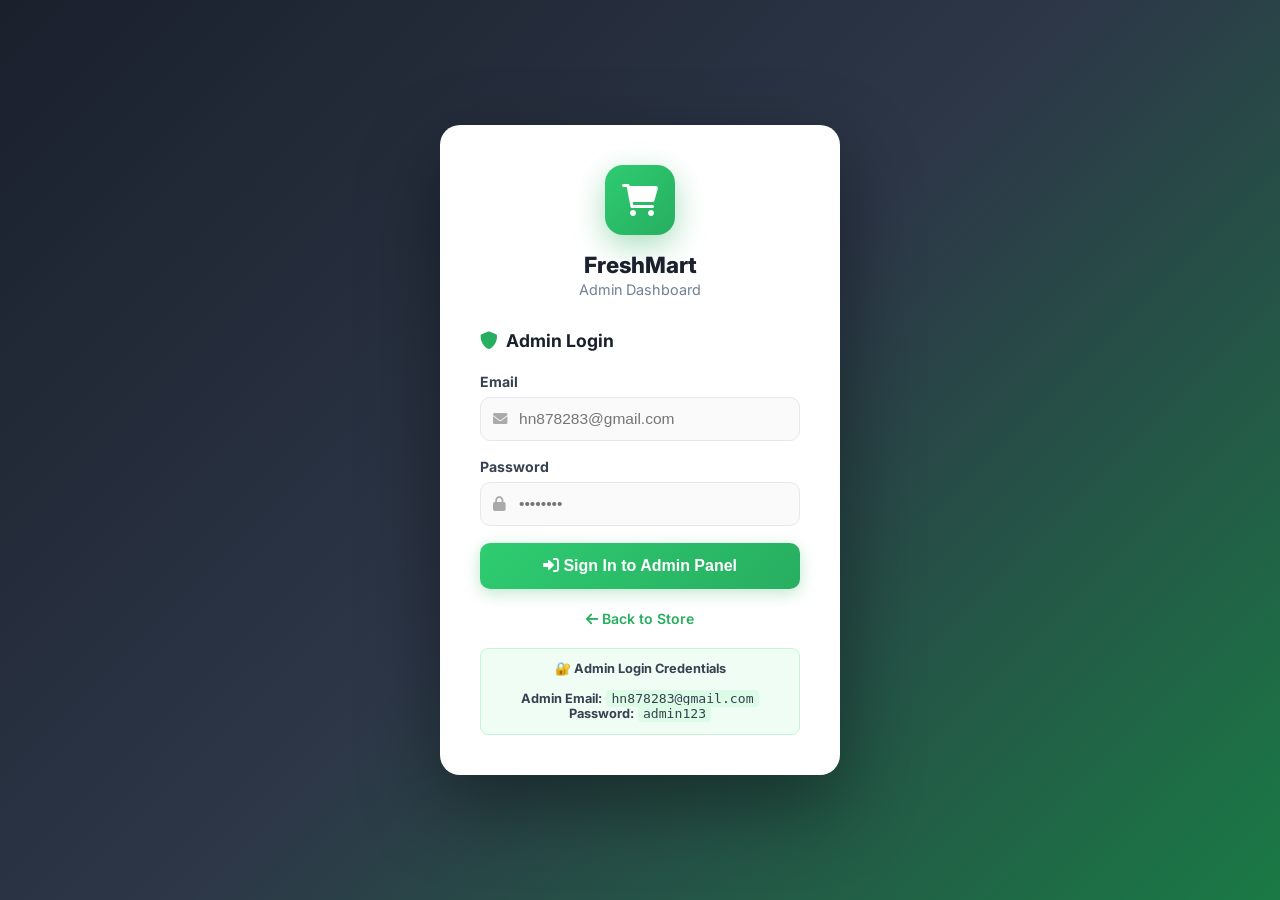
==== commit 10d8f2fb: "fresh mart" ====
--- a/admin.html
+++ b/admin.html
@@ -620,8 +620,8 @@
                 <label for="adminEmail">Email</label>
                 <div class="login-input-wrap">
                     <i class="fas fa-envelope"></i>
-                    <input type="email" id="adminEmail" placeholder="admin@freshmart.com"
-                           required autocomplete="username">
+                    <input type="email" id="adminEmail" placeholder="hn878283@gmail.com"
+                           required autocomplete="off">
                 </div>
             </div>
             <div class="login-field">
@@ -643,10 +643,8 @@
 
         <div class="cred-hint">
             <strong>🔐 Admin Login Credentials</strong><br><br>
-            <strong>Email 1:</strong> <code>admin@freshmart.com</code><br>
-            <strong>Email 2:</strong> <code>hn878283@gmail.com</code><br>
-            <strong>Email 3:</strong> <code>princenigam972@gmail.com</code><br><br>
-            <strong>Password (sabke liye):</strong> <code>admin123</code>
+            <strong>Admin Email:</strong> <code>hn878283@gmail.com</code><br>
+            <strong>Password:</strong> <code>admin123</code>
         </div>
     </div>
 </div>
@@ -696,7 +694,7 @@
                 <div class="admin-avatar" id="sidebarInitials">A</div>
                 <div class="admin-info">
                     <strong id="sidebarAdminName">Admin</strong>
-                    <span id="sidebarAdminEmail">admin@freshmart.com</span>
+                    <span id="sidebarAdminEmail">hn878283@gmail.com</span>
                 </div>
                 <button type="button" class="logout-icon-btn" id="adminLogout" aria-label="Logout">
                     <i class="fas fa-sign-out-alt"></i>
@@ -869,7 +867,7 @@
                 </div>
                 <select class="filter-select" id="productCatFilter" aria-label="Filter by category" title="Filter by category">
                     <option value="">All Categories</option>
-                     <option value="beverages">Breakfast</option>
+                    <option value="breakfast">Breakfast</option>
                     <option value="fruits">Fruits</option>
                     <option value="vegetables">Vegetables</option>
                     <option value="dairy">Dairy</option>
@@ -903,6 +901,7 @@
                             <div class="pf-wrap"><i class="fas fa-layer-group"></i>
                                 <select id="pf_cat" required>
                                     <option value="">Select Category</option>
+                                    <option value="breakfast">Breakfast</option>
                                     <option value="fruits">Fruits</option>
                                     <option value="vegetables">Vegetables</option>
                                     <option value="dairy">Dairy</option>
@@ -987,9 +986,7 @@
 
 // ── Admin credentials — multiple admins supported ──────────
 const ADMIN_ACCOUNTS = [
-    { email: 'admin@freshmart.com',  password: 'admin123',   name: 'Admin' },
-    { email: 'hn878283@gmail.com',   password: 'admin123',   name: 'HN Admin' },
-    { email: 'princenigam972@gmail.com', password: 'admin123', name: 'Prince' }
+    { email: 'hn878283@gmail.com', password: 'admin123', name: 'HN Admin' }
 ];
 
 const ITEMS_PER_PAGE = 10;
